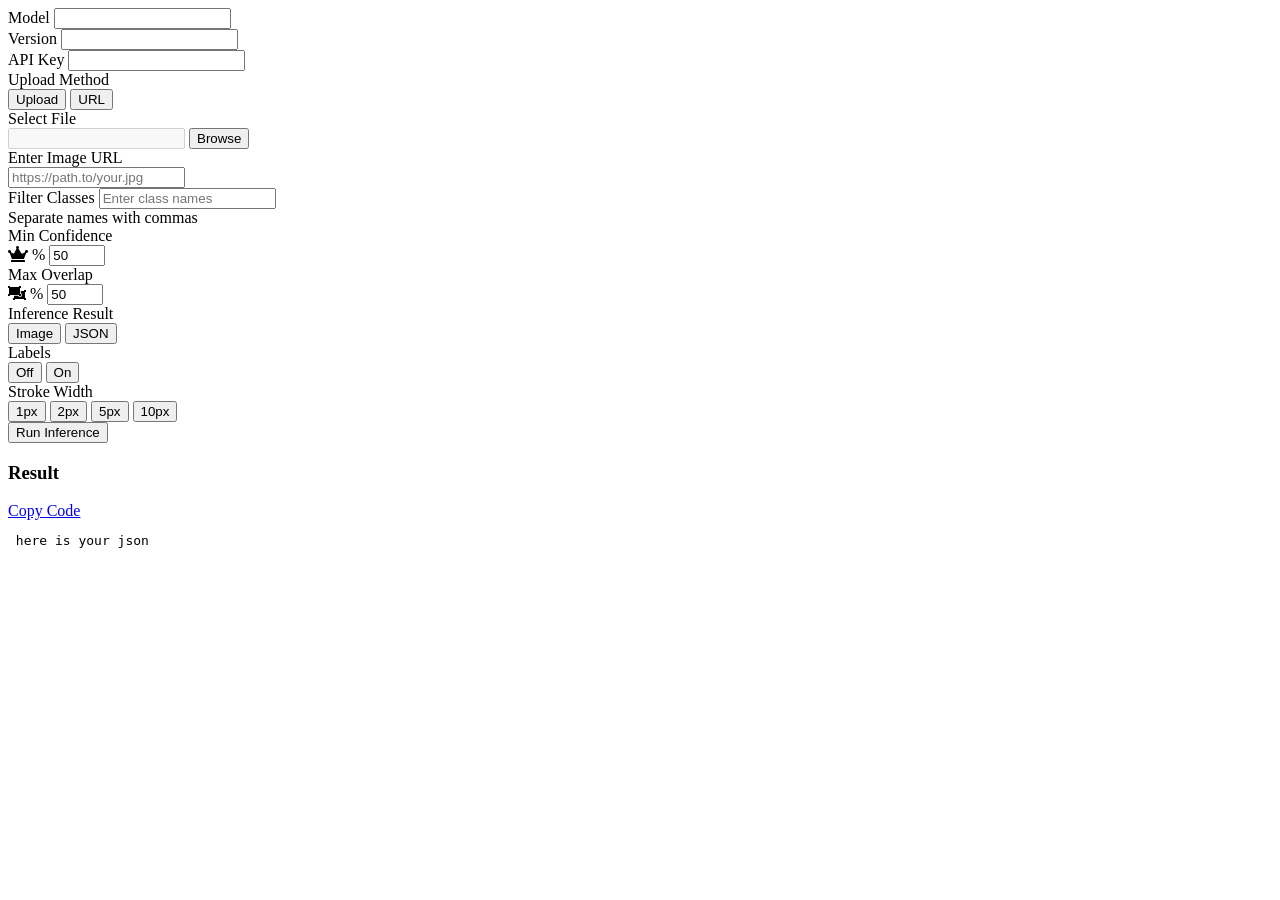
==== index.html @ 8c9e5f64 "Moved web_app files out of directory -Moved web_app files out of directory" ====
<head>
	<link href="https://fonts.googleapis.com/css2?family=Inter:wght@400;600&display=swap" rel="stylesheet">
	<link rel="stylesheet" href="https://pro.fontawesome.com/releases/v5.10.0/css/all.css" integrity="sha384-AYmEC3Yw5cVb3ZcuHtOA93w35dYTsvhLPVnYs9eStHfGJvOvKxVfELGroGkvsg+p" crossorigin="anonymous"/>
</head>

<body>
	<form id="inputForm">
		<div class="header">
			<div class="header__grid">
<!-- 				<img class="header__logo" src="https://uploads-ssl.webflow.com/5f6bc60e665f54545a1e52a5/6143750f1177056d60fc52d9_roboflow_logomark_inference.png" alt="Roboflow Inference"> -->
				<div>
					<label class="header__label" for="model">Model</label>
					<input class="input" type="text" id="model" />
				</div>
				<div>
					<label class="header__label" for="version">Version</label>
					<input class="input" type="number" id="version" />
				</div>
				<div>
					<label class="header__label" for="api_key">API Key</label>
					<input class="input" type="text" id="api_key" />
				</div>
			</div>
		</div>
      
		<div class="content">
			<div class="content__grid">
				<div class="col-12-s6-m4" id="method">
					<label class="input__label">Upload Method</label>
					<div>
						<button data-value="upload" id="computerButton" class="bttn left fill active">Upload</button>
						<button data-value="url" id="urlButton" class="bttn right fill">URL</button>
					</div>
				</div>

				<div class="col-12-m8" id="fileSelectionContainer">
					<label class="input__label" for="file">Select File</label>
					<div class="flex">
						<input class="input input--left flex-1" type="text" id="fileName" disabled />							
						<button id="fileMock" class="bttn right active">Browse</button>
					</div>
					<input style="display: none;" type="file" id="file" />
				</div>

				<div class="col-12-m8" id="urlContainer">
					<label class="input__label" for="file">Enter Image URL</label>
					<div class="flex">
						<input type="text" id="url" placeholder="https://path.to/your.jpg" class="input"/><br>
					</div>
				</div>
        
				<div class="col-12-m6">
					<label class="input__label" for="classes">Filter Classes</label>
					<input type="text" id="classes" placeholder="Enter class names" class="input"/><br>
					<span class="text--small">Separate names with commas</span>
				</div>

				<div class="col-6-m3 relative">
					<label class="input__label" for="confidence">Min Confidence</label>
					<div>
						<i class="fas fa-crown"></i>
						<span class="icon">%</span>
						<input type="number" id="confidence" value="50" max="100" accuracy="2" min="0" class="input input__icon"/></div>
					</div>
				<div class="col-6-m3 relative">
					<label class="input__label" for="overlap">Max Overlap</label>
					<div>
						<i class="fas fa-object-ungroup"></i>
						<span class="icon">%</span>
						<input type="number" id="overlap" value="50" max="100" accuracy="2" min="0" class="input input__icon"/></div>
				</div>
				<div class="col-6-m3" id="format">
					<label class="input__label">Inference Result</label>
					<div>
						<button id="imageButton" data-value="image" class="bttn left fill active">Image</button>
						<button id="jsonButton" data-value="json" class="bttn right fill">JSON</button>
					</div>
				</div>
				<div class="col-12 content__grid" id="imageOptions">
					<div class="col-12-s6-m4" id="labels">
						<label class="input__label">Labels</label>
						<div>
							<button class="bttn left active">Off</button>
							<button data-value="on" class="bttn right">On</button>
						</div>
					</div>
					<div class="col-12-s6-m4" id="stroke">
						<label class="input__label">Stroke Width</label>
						<div>
							<button data-value="1" class="bttn left active">1px</button>
							<button data-value="2" class="bttn">2px</button>
							<button data-value="5" class="bttn">5px</button>
							<button data-value="10" class="bttn right">10px</button>
						</div>
					</div>
				</div>
				<div class="col-12">
					<button type="submit" value="Run Inference" class="bttn__primary">Run Inference</button>
				</div>
			</div>
			<div class="result" id="resultContainer">
				<div class="divider"></div>
				<div class="result__header">
					<h3 class="headline">Result</h3>
					<a href="#">Copy Code</a>
				</div>
				<pre id="output" class="codeblock"/> here is your json </pre>
			</div>
		</div>
	</form>
</body>
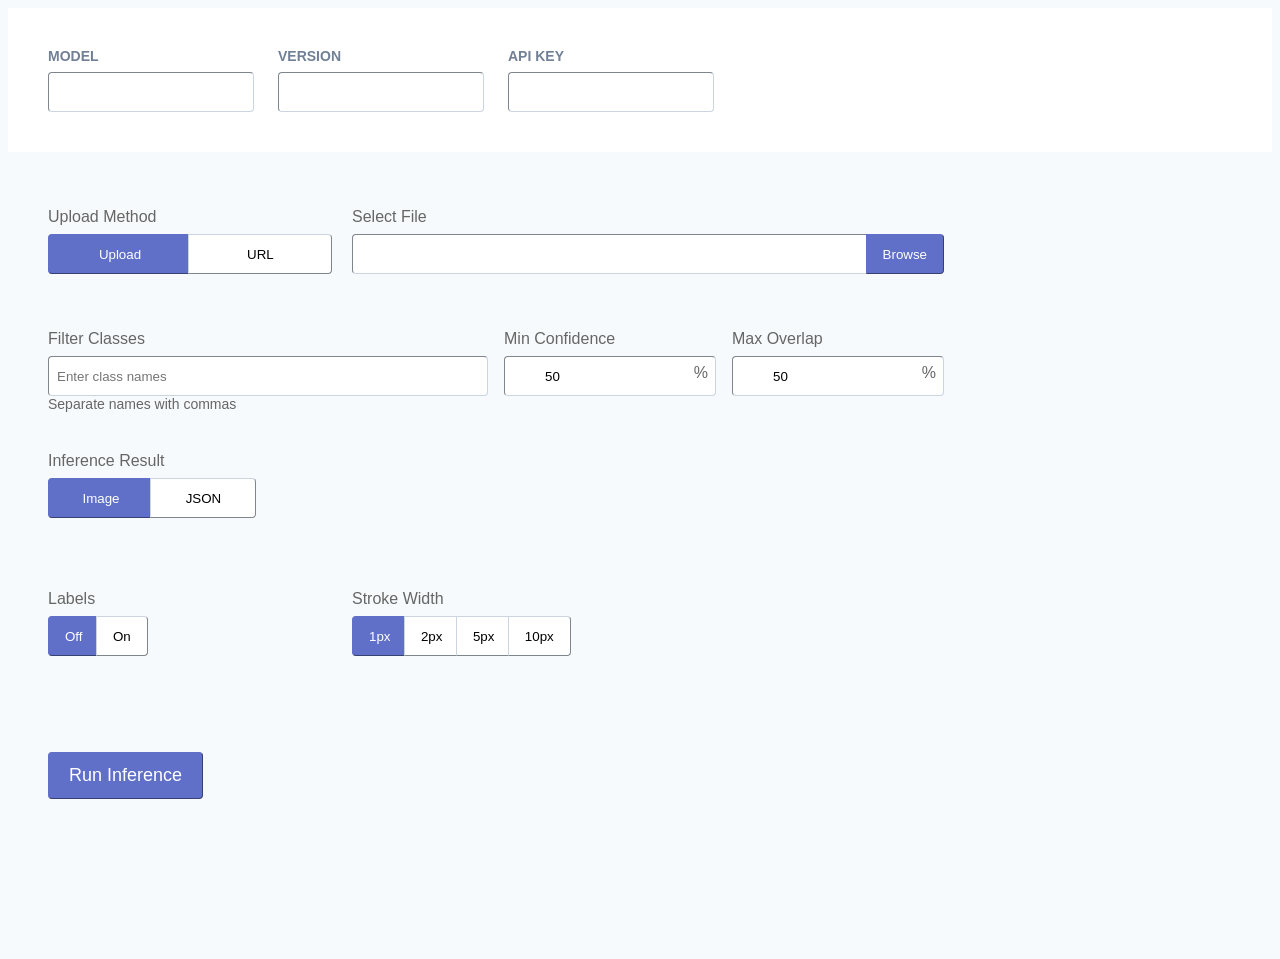
==== commit f299021e: "Linked style and scripts - Linked style and scripts" ====
--- a/index.html
+++ b/index.html
@@ -1,6 +1,8 @@
 <head>
 	<link href="https://fonts.googleapis.com/css2?family=Inter:wght@400;600&display=swap" rel="stylesheet">
-	<link rel="stylesheet" href="https://pro.fontawesome.com/releases/v5.10.0/css/all.css" integrity="sha384-AYmEC3Yw5cVb3ZcuHtOA93w35dYTsvhLPVnYs9eStHfGJvOvKxVfELGroGkvsg+p" crossorigin="anonymous"/>
+	<!-- <link rel="stylesheet" href="https://pro.fontawesome.com/releases/v5.10.0/css/all.css" integrity="sha384-AYmEC3Yw5cVb3ZcuHtOA93w35dYTsvhLPVnYs9eStHfGJvOvKxVfELGroGkvsg+p" crossorigin="anonymous"/> -->
+	<link rel="stylesheet" href="style.css">
+	<script src="scripts.js"></script>
 </head>
 
 <body>
--- a/style.css
+++ b/style.css
@@ -0,0 +1,279 @@
+body {
+  font-family: 'Inter', sans-serif;
+  color: #666666;
+background-color: #f7fafc;
+font-size: 16px;
+padding-bottom: 5rem;
+}
+
+.headline {
+font-size: 1.25rem;
+font-weight: 600;
+}
+
+.text--small {
+font-size: 0.875rem;
+}
+
+a {
+color: #606FC7;
+font-weight: 600;
+}
+
+a:hover {
+color: #434190;
+}
+
+i {
+position: absolute;
+padding: 0.75rem;
+color: #606FC7;
+}
+
+span.icon {
+position: absolute;
+padding: 0.5rem;
+right: 0;
+}
+
+.header {
+background-color: white;
+padding: 1rem;
+padding-bottom: 2.5rem;
+}
+
+.header__grid {
+display: grid;
+grid-template-columns: repeat(1, minmax(0, 1fr));
+grid-template-rows: repeat(4, minmax(0, 1fr));
+gap: 1.5rem;
+max-width: 56rem;
+}
+
+.header__logo {
+height: 4rem;
+}
+
+.header__label {
+text-transform: uppercase;
+display: block;
+margin-bottom: 0.5rem;
+font-size: 0.875rem;
+font-weight: 600;
+color: #718096;
+}
+
+.content {
+padding: 1rem;
+width: 100%;
+}
+
+.content__grid {
+display: grid;
+grid-template-columns: repeat(12, minmax(0, 1fr));
+grid-template-rows: repeat(3, minmax(0, 1fr));
+max-width: 56rem;
+column-gap: 1rem;
+row-gap: 2.5rem;
+padding-top: 1rem;
+padding-bottom: 1rem;
+}
+
+#imageOptions.content__grid {
+  grid-template-rows: repeat(2, minmax(0, 0.5fr));
+}
+
+.flex {
+display: flex;
+}
+
+.flex-1 {
+flex: 1 1 0%;
+}
+
+.relative {
+position: relative;
+}
+
+.col-6-m3 {
+grid-column: span 6 / span 6;
+}
+
+.col-12-s6-m4, .col-12-m6, .col-12-m8, .col-12 {
+grid-column: span 12 / span 12;
+}
+
+.result {
+max-width: 56rem;
+}
+
+.result__header {
+display: flex;
+justify-content: space-between;
+margin-bottom: 1rem;
+}
+
+.divider {
+border-width: 1px;
+border-color: #cbd5e0;
+margin-top: 2.5rem;
+margin-bottom: 2.5rem;
+height: 0;
+}
+
+input:disabled {
+background-color: white;
+}
+
+.input {
+border-width: 1px;
+border-color: #cbd5e0;
+border-radius: 0.25rem;
+height: 2.5rem;
+width: 100%;
+padding-left: 0.5rem;
+padding-right: 0.5rem;
+}
+
+.input--left {
+border-top-right-radius: 0;
+border-bottom-right-radius: 0;
+margin-right: -1rem;
+}
+
+.input__icon {
+padding-left: 2.5rem;
+padding-right: 2.5rem;
+}
+
+.input__label {
+margin-bottom: 0.5rem;
+display: block;
+}
+
+.bttn {
+padding-top: 0.5rem;
+padding-bottom: 0.5rem;
+padding-left: 0.75rem;
+padding-right: 0.75rem;
+background-color: white;
+border-width: 1px;
+border-color: #cbd5e0;
+margin-right: -0.5rem;
+height: 2.5rem;
+}
+
+.bttn.fill {
+width: 50%;
+}
+
+.bttn:focus {
+outline: 1px dotted;
+}
+
+.bttn:hover {
+background-color: #edf2f7;
+}
+
+.left {
+border-top-left-radius: 0.25rem;
+border-bottom-left-radius: 0.25rem;
+}
+
+.right {
+border-top-right-radius: 0.25rem;
+border-bottom-right-radius: 0.25rem;
+margin-right: 0;
+}
+
+.bttn.active {
+background-color: #606FC7;
+color: white;
+border-width: 1px;
+border-color: #606FC7;
+}
+
+.bttn__primary {
+background-color: #606FC7;
+color: white;
+border-width: 1px;
+border-color: #606FC7;
+border-radius: 0.25rem;
+font-size: 1.125rem;
+padding-left: 1.25rem;
+padding-right: 1.25rem;
+padding-top: 0.75rem;
+padding-bottom: 0.75rem;
+}
+
+.bttn.active:hover, .bttn__primary:hover {
+background-color: #4c51bf;
+}
+
+.codeblock {
+border-width: 1px;
+border-color: #cbd5e0
+border-radius: 0.25rem;
+display: block;
+padding: 0.75rem;
+background-color: white;
+}
+
+#urlContainer {
+display: none;
+}
+
+/* small breakpoint */
+@media (min-width: 640px) {
+.header {
+  padding: 2.5rem;
+}
+.header__grid {
+  grid-template-columns: repeat(2, minmax(0, 1fr));
+  grid-template-rows: repeat(2, minmax(0, 1fr));
+}
+.header__logo {
+  grid-column: span 2 / span 2;
+}
+.content {
+  padding: 2.5rem;
+}
+.content__grid {
+  column-gap: 1rem;
+  row-gap: 2.5rem;
+}
+.col-12-s6-m4 {
+  grid-column: span 6 / span 6;
+}
+}
+
+/* medium breakpoint */
+@media (min-width: 768px) {
+.header__grid {
+  grid-template-columns: repeat(4, minmax(0, 1fr));
+  grid-template-rows: repeat(1, minmax(0, 1fr));
+}
+.header__logo {
+  grid-column: span 1 / span 1;
+}
+.col-6-m3 {
+  grid-column: span 3 / span 3;
+}
+.col-12-s6-m4 {
+  grid-column: span 4 / span 4;
+}
+.col-12-m6 {
+  grid-column: span 6 / span 6;
+}
+.col-12-m8 {
+  grid-column: span 8 / span 8;
+}
+.bttn {
+  padding-left: 1rem;
+  padding-right: 1rem;
+}
+}
+
+#resultContainer {
+display: none;
+}
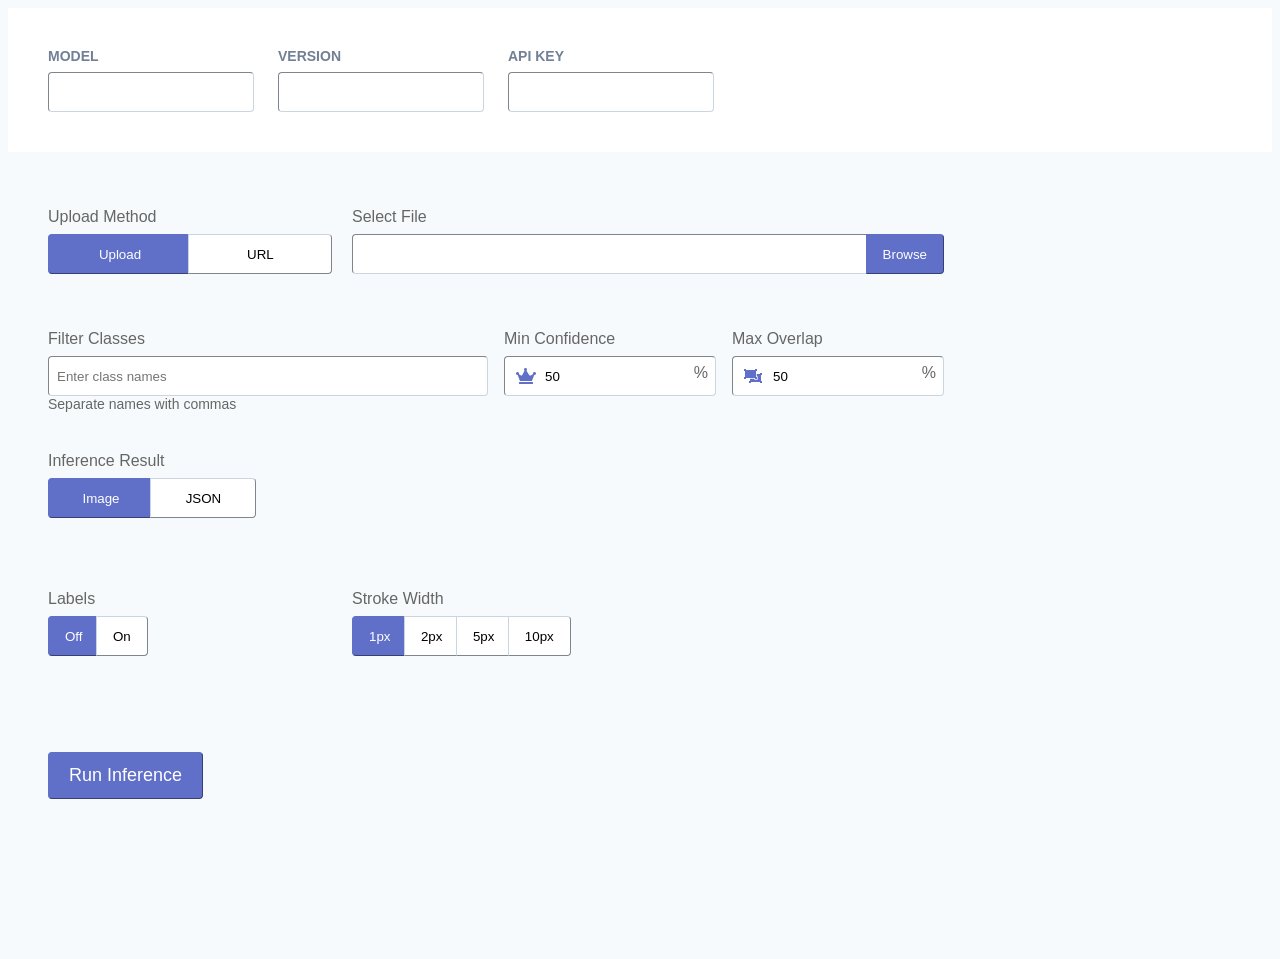
==== commit f0ea0685: "Made js work - Linked js WITHOUT the integrity tag. May need to change later" ====
--- a/index.html
+++ b/index.html
@@ -1,8 +1,10 @@
 <head>
 	<link href="https://fonts.googleapis.com/css2?family=Inter:wght@400;600&display=swap" rel="stylesheet">
-	<!-- <link rel="stylesheet" href="https://pro.fontawesome.com/releases/v5.10.0/css/all.css" integrity="sha384-AYmEC3Yw5cVb3ZcuHtOA93w35dYTsvhLPVnYs9eStHfGJvOvKxVfELGroGkvsg+p" crossorigin="anonymous"/> -->
+	<link rel="stylesheet" href="https://pro.fontawesome.com/releases/v5.10.0/css/all.css" integrity="sha384-AYmEC3Yw5cVb3ZcuHtOA93w35dYTsvhLPVnYs9eStHfGJvOvKxVfELGroGkvsg+p" crossorigin="anonymous"/>
 	<link rel="stylesheet" href="style.css">
-	<script src="scripts.js"></script>
+	<!-- <script src="https://code.jquery.com/jquery-3.6.0.min.js" integrity="sha256-/xUj+3OJU5yEx1q6GSYGSHk7tPXikynS7ogEvDej/m4=" crossorigin="anonymous"></script> -->
+	<script src="https://code.jquery.com/jquery-3.6.0.min.js" crossorigin="anonymous"></script>
+	<script src="script.js"></script>
 </head>
 
 <body>
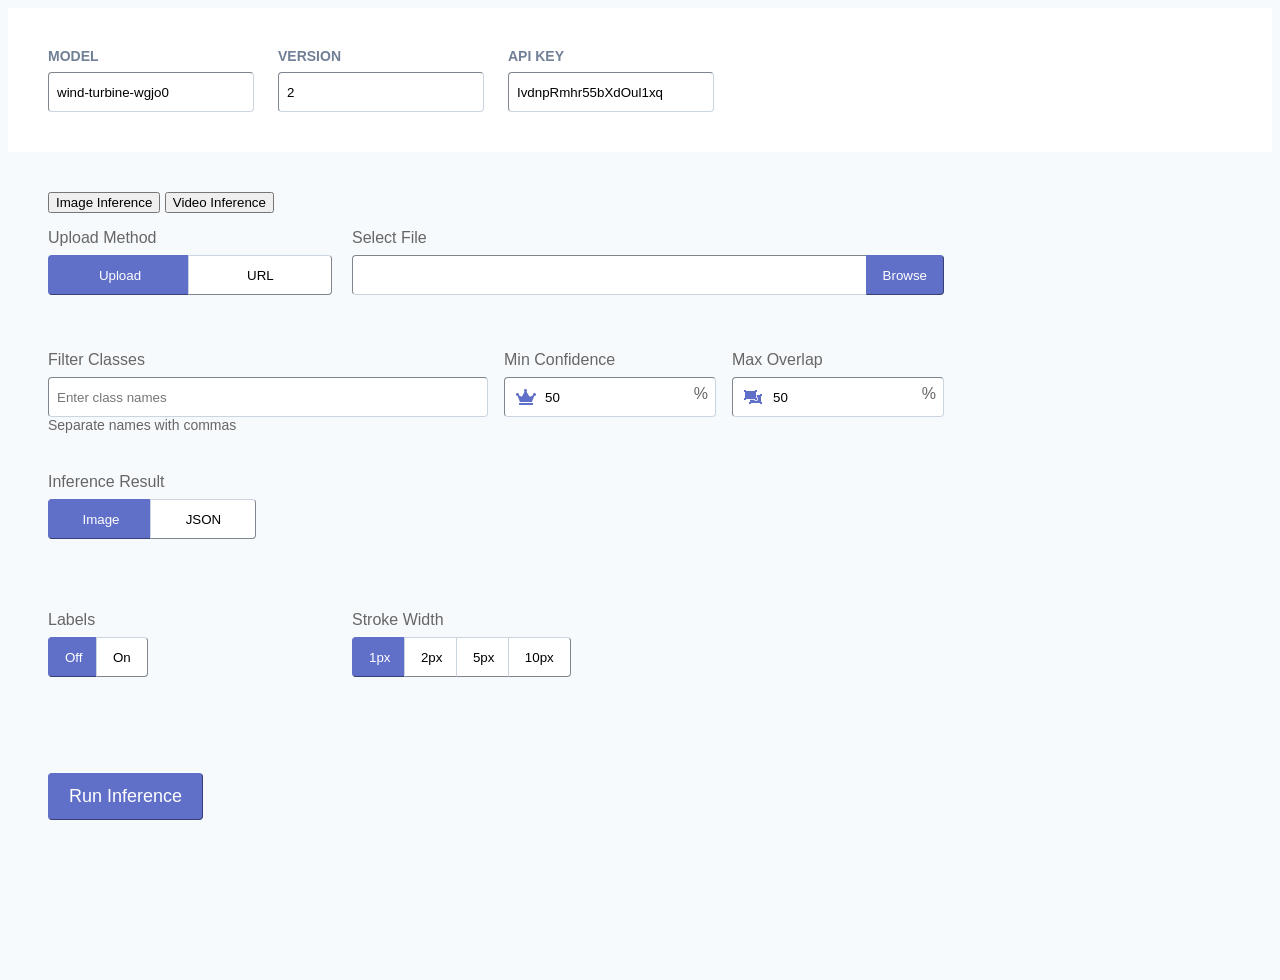
==== commit 6ab59698: "Buggy video inference -Buggy video inference that doesn't really work" ====
--- a/index.html
+++ b/index.html
@@ -28,6 +28,9 @@
 		</div>
       
 		<div class="content">
+			<button id="toggleImageInference">Image Inference</button>
+			<button id="toggleVideoInference">Video Inference</button>
+
 			<div class="content__grid">
 				<div class="col-12-s6-m4" id="method">
 					<label class="input__label">Upload Method</label>
@@ -101,6 +104,7 @@
 				<div class="col-12">
 					<button type="submit" value="Run Inference" class="bttn__primary">Run Inference</button>
 				</div>
+				<!--<button id="videoInferenceButton">Run Inference on Video</button>--> <!--Video inference addition-->
 			</div>
 			<div class="result" id="resultContainer">
 				<div class="divider"></div>
@@ -110,6 +114,13 @@
 				</div>
 				<pre id="output" class="codeblock"/> here is your json </pre>
 			</div>
+			<!-- Container to display the video results -->
+			<div id="videoResultContainer" style="display:none;">
+				<video id="videoOutput" width="320" height="240" controls>
+						<source id="videoSource" type="video/mp4">
+						Your browser does not support the video tag.
+				</video>
+			</div>
 		</div>
 	</form>
 </body>
--- a/style.css
+++ b/style.css
@@ -277,3 +277,11 @@
 #resultContainer {
 display: none;
 }
+
+#output img {
+  max-width: 100%; /* or any percentage or pixel value that fits your needs */
+  max-height: 600px; /* or any pixel value that fits your needs */
+  height: auto; /* maintain aspect ratio */
+  display: block; /* align block elements correctly */
+  margin: 0 auto; /* center the image if block */
+}
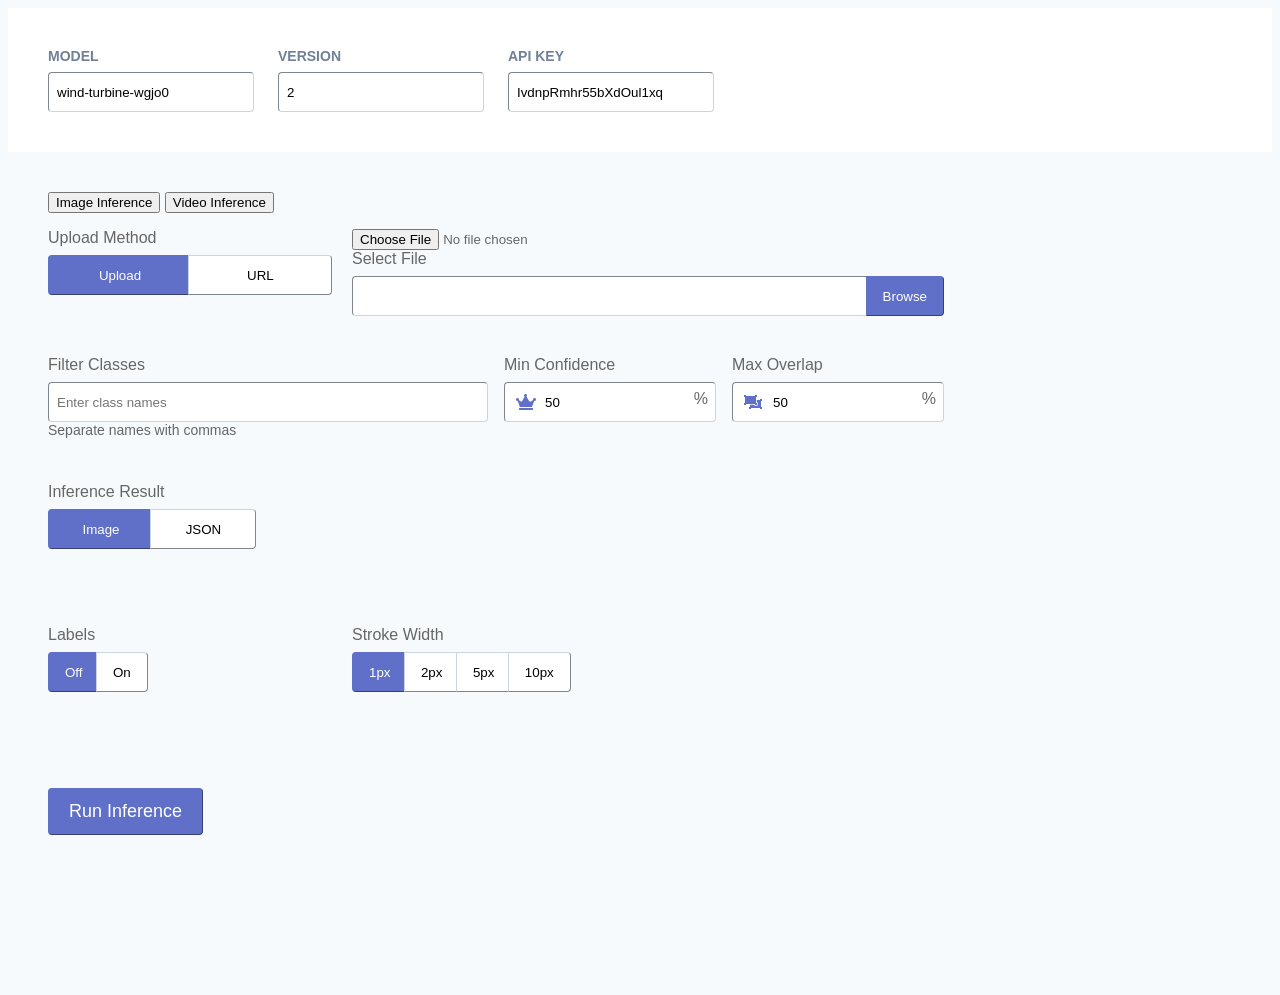
==== commit 60682054: "Another buggy dev -Buggy dev for video inference" ====
--- a/index.html
+++ b/index.html
@@ -28,8 +28,11 @@
 		</div>
       
 		<div class="content">
-			<button id="toggleImageInference">Image Inference</button>
-			<button id="toggleVideoInference">Video Inference</button>
+			<!-- Add this section for toggling between modes -->
+			<div id="modeSelectionContainer">
+				<button id="imageModeButton" class="modeButton active">Image Inference</button>
+				<button id="videoModeButton" class="modeButton">Video Inference</button>
+			</div>
 
 			<div class="content__grid">
 				<div class="col-12-s6-m4" id="method">
@@ -41,6 +44,7 @@
 				</div>
 
 				<div class="col-12-m8" id="fileSelectionContainer">
+					<input type="file" id="file" accept="image/*, video/*"/>
 					<label class="input__label" for="file">Select File</label>
 					<div class="flex">
 						<input class="input input--left flex-1" type="text" id="fileName" disabled />							
@@ -104,7 +108,6 @@
 				<div class="col-12">
 					<button type="submit" value="Run Inference" class="bttn__primary">Run Inference</button>
 				</div>
-				<!--<button id="videoInferenceButton">Run Inference on Video</button>--> <!--Video inference addition-->
 			</div>
 			<div class="result" id="resultContainer">
 				<div class="divider"></div>
@@ -114,13 +117,6 @@
 				</div>
 				<pre id="output" class="codeblock"/> here is your json </pre>
 			</div>
-			<!-- Container to display the video results -->
-			<div id="videoResultContainer" style="display:none;">
-				<video id="videoOutput" width="320" height="240" controls>
-						<source id="videoSource" type="video/mp4">
-						Your browser does not support the video tag.
-				</video>
-			</div>
 		</div>
 	</form>
 </body>
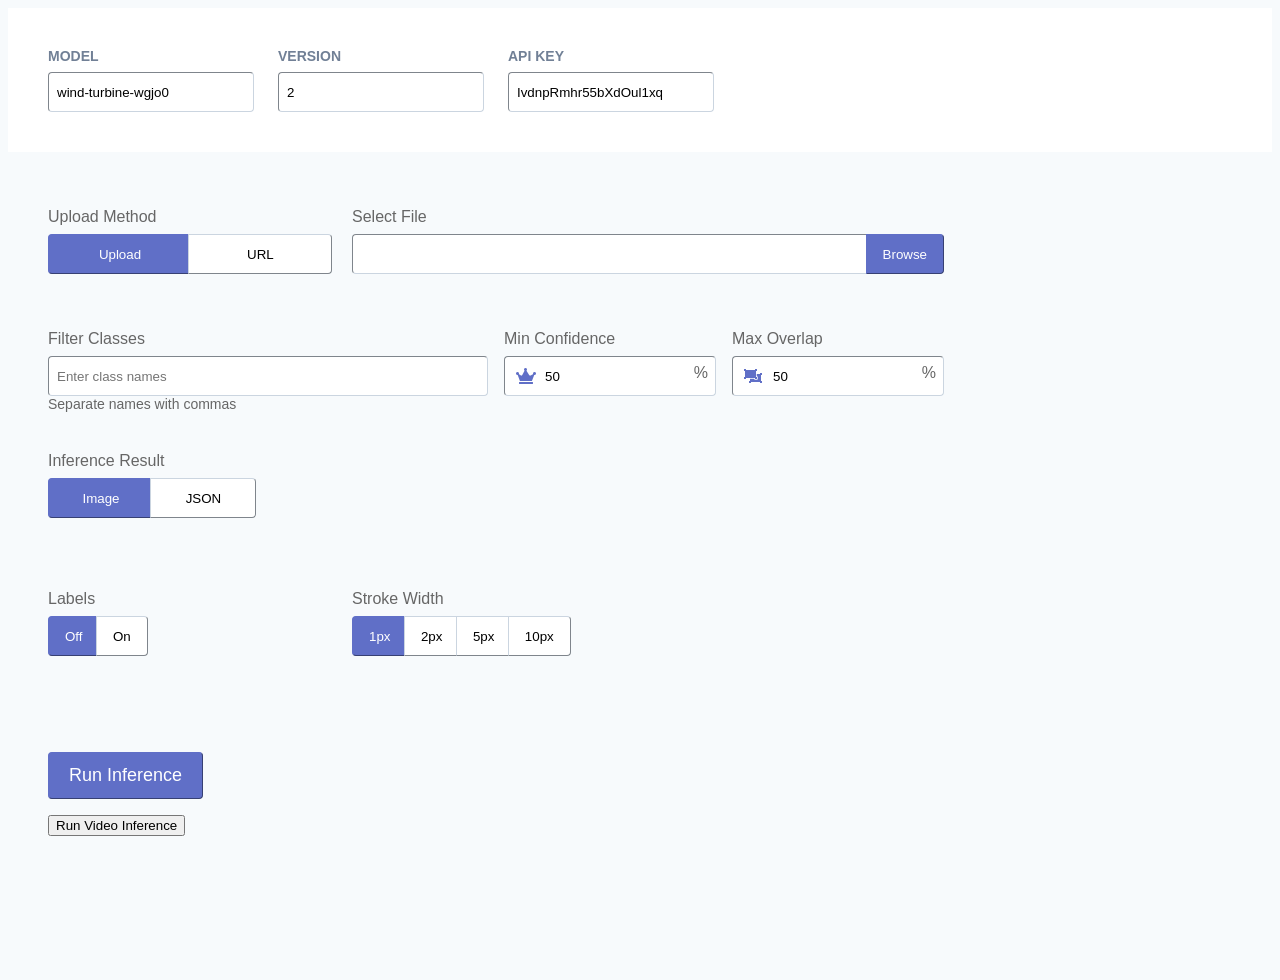
==== commit 47855b89: "Added crack example display functionality -Added crack example display functionality" ====
--- a/index.html
+++ b/index.html
@@ -28,12 +28,6 @@
 		</div>
       
 		<div class="content">
-			<!-- Add this section for toggling between modes -->
-			<div id="modeSelectionContainer">
-				<button id="imageModeButton" class="modeButton active">Image Inference</button>
-				<button id="videoModeButton" class="modeButton">Video Inference</button>
-			</div>
-
 			<div class="content__grid">
 				<div class="col-12-s6-m4" id="method">
 					<label class="input__label">Upload Method</label>
@@ -44,7 +38,6 @@
 				</div>
 
 				<div class="col-12-m8" id="fileSelectionContainer">
-					<input type="file" id="file" accept="image/*, video/*"/>
 					<label class="input__label" for="file">Select File</label>
 					<div class="flex">
 						<input class="input input--left flex-1" type="text" id="fileName" disabled />							
@@ -109,6 +102,11 @@
 					<button type="submit" value="Run Inference" class="bttn__primary">Run Inference</button>
 				</div>
 			</div>
+			<button id="runInference">Run Video Inference</button>
+			<video id="droneVideo" width="320" height="240" controls style="display: none;">
+				<source src="drone_footage_crack_example.mp4" type="video/mp4">
+				Your browser does not support the video tag.
+			</video>			
 			<div class="result" id="resultContainer">
 				<div class="divider"></div>
 				<div class="result__header">
